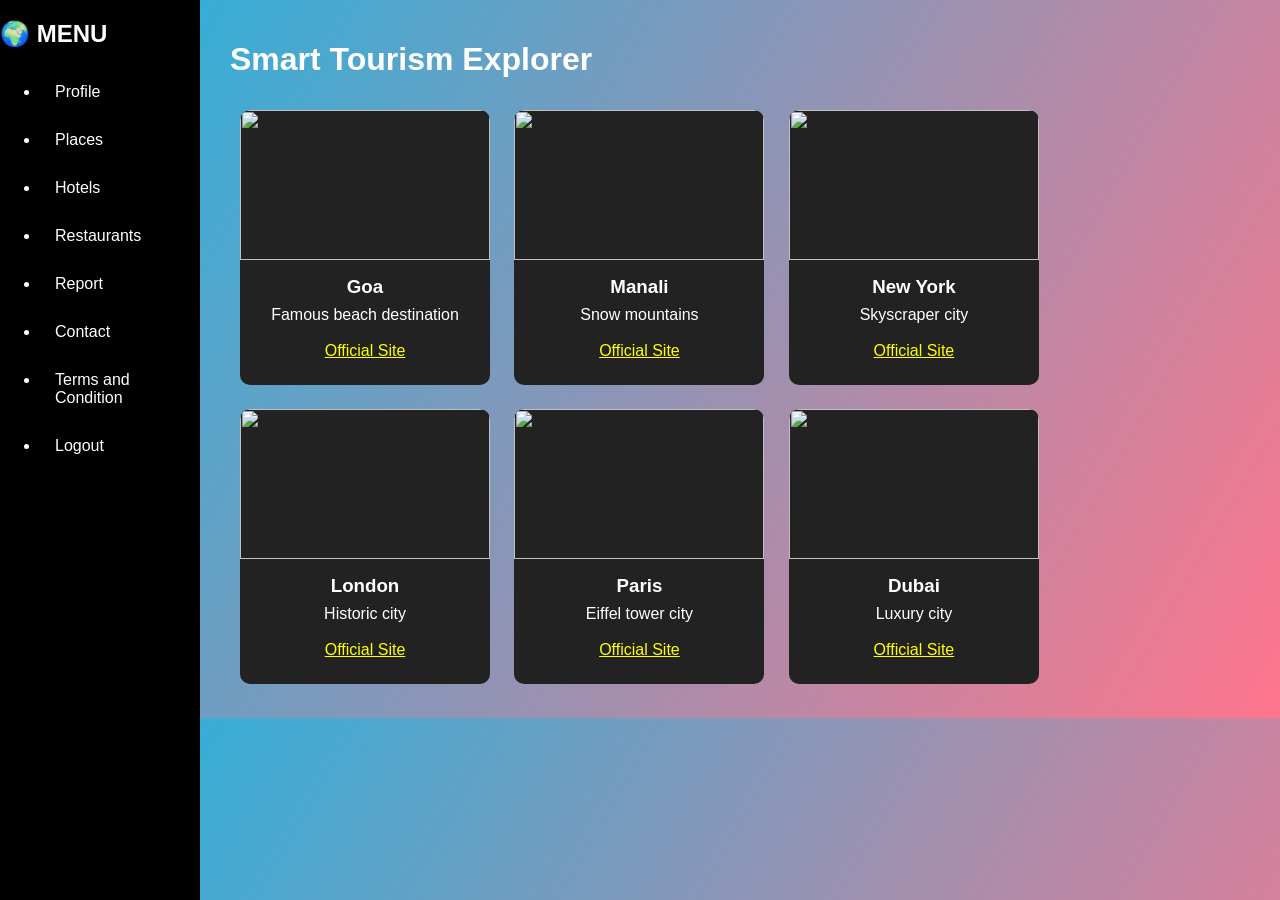
==== home.html @ c0e9bb7b "Added Smart Tourism Explorer_2 project files" ====
<!DOCTYPE html>
<html>
<head>
<title>Home</title>
<link rel="stylesheet" href="style.css">
</head>
<body onload="loadHome()">

<div class="sidebar">
  <h2>🌍 MENU </h2>
  <ul>
    <li onclick="showSection('profile')">Profile</li>
    <li onclick="showSection('places')">Places</li>
    <li onclick="showSection('hotels')">Hotels</li>
    <li onclick="showSection('restaurants')">Restaurants</li>
    <li onclick="showSection('report')">Report</li>
    <li onclick="showSection('contact')">Contact</li>
    <!-- ✅ FIX -->
    <li onclick="showSection('terms')">Terms and Condition</li>
    <li onclick="logout()">Logout</li>
  </ul>
</div>

<div class="main">
  <h1 class="title">Smart Tourism Explorer</h1>
  <div id="content"></div>
</div>

<script src="script.js"></script>
</body>
</html>
---- style.css ----
body{
  margin:0;
  font-family:Arial;
  background:linear-gradient(120deg,#1cb5e0,#ff758c);
  color:white;
}

.auth-container{
  display:flex;
  justify-content:center;
  align-items:center;
  height:100vh;
}

.auth-box{
  background:#000;
  padding:30px;
  border-radius:10px;
  text-align:center;
}

input,button{
  width:90%;
  padding:10px;
  margin:10px;
}

.sidebar{
  width:200px;
  height:100vh;
  background:black;
  position:fixed;
}

.sidebar li{
  padding:15px;
  cursor:pointer;
}

.sidebar li:hover{
  background:#1cb5e0;
}

.main{
  margin-left:210px;
  padding:20px;
}

/* CARD */
.card{
  width:250px;
  display:inline-block;
  margin:10px;
  background:#222;
  border-radius:10px;
  overflow:hidden;
  text-align:center;
  padding-bottom:10px;
}

.card img{
  width:100%;
  height:150px;
  object-fit:cover;
}

.card h3{
  margin:12px 0 8px;
  text-align:center;
}

.card p{
  margin:8px 12px;
  text-align:center;
}

.card a{
  display:inline-block;
  margin:10px 0 15px;
  color:yellow;
  text-align:center;
}

/* Report textarea full width */
textarea{
  width: 95%;
  max-width: 800px;
  padding: 10px;
  margin: 10px 0;
  border-radius: 8px;
  resize: none;
}
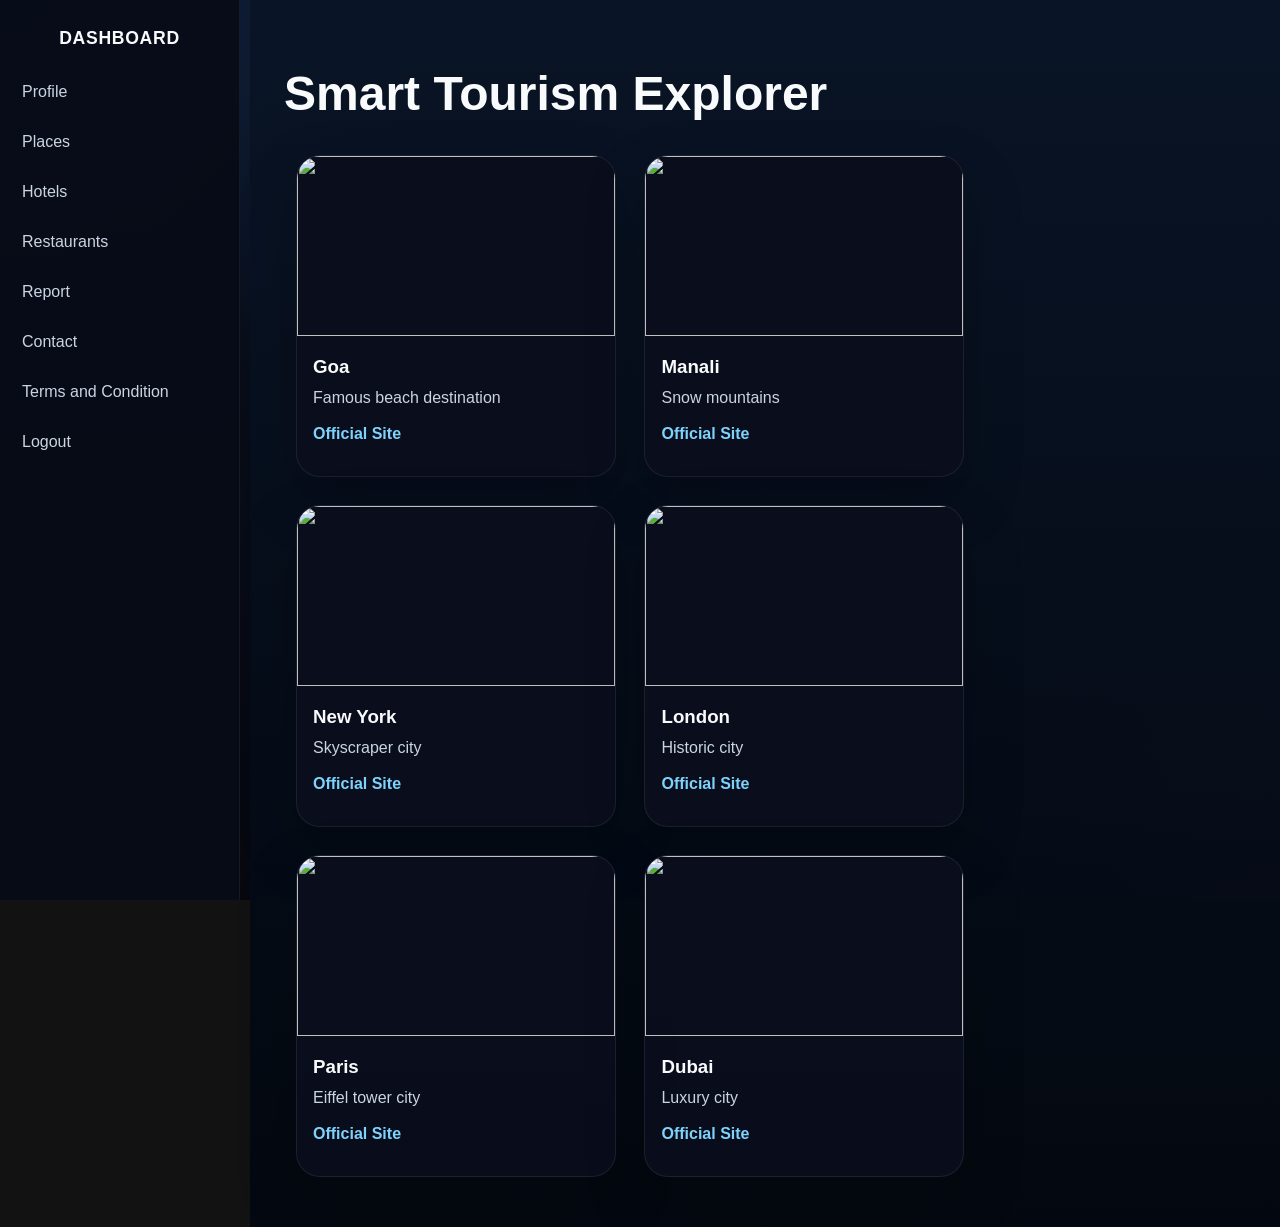
==== commit fca4a956: "Updated project with new features and UI improvements" ====
--- a/home.html
+++ b/home.html
@@ -7,7 +7,7 @@
 <body onload="loadHome()">
 
 <div class="sidebar">
-  <h2>🌍 MENU </h2>
+  <h2> DASHBOARD </h2>
   <ul>
     <li onclick="showSection('profile')">Profile</li>
     <li onclick="showSection('places')">Places</li>
--- a/style.css
+++ b/style.css
@@ -1,92 +1,339 @@
-body{
-  margin:0;
-  font-family:Arial;
-  background:linear-gradient(120deg,#1cb5e0,#ff758c);
-  color:white;
-}
-
-.auth-container{
-  display:flex;
-  justify-content:center;
-  align-items:center;
-  height:100vh;
-}
-
-.auth-box{
-  background:#000;
-  padding:30px;
-  border-radius:10px;
-  text-align:center;
-}
-
-input,button{
-  width:90%;
-  padding:10px;
-  margin:10px;
-}
-
-.sidebar{
-  width:200px;
-  height:100vh;
-  background:black;
-  position:fixed;
-}
-
-.sidebar li{
-  padding:15px;
-  cursor:pointer;
-}
-
-.sidebar li:hover{
-  background:#1cb5e0;
-}
-
-.main{
-  margin-left:210px;
-  padding:20px;
-}
-
-/* CARD */
-.card{
-  width:250px;
-  display:inline-block;
-  margin:10px;
-  background:#222;
-  border-radius:10px;
-  overflow:hidden;
-  text-align:center;
-  padding-bottom:10px;
-}
-
-.card img{
-  width:100%;
-  height:150px;
-  object-fit:cover;
-}
-
-.card h3{
-  margin:12px 0 8px;
-  text-align:center;
-}
-
-.card p{
-  margin:8px 12px;
-  text-align:center;
-}
-
-.card a{
-  display:inline-block;
-  margin:10px 0 15px;
-  color:yellow;
-  text-align:center;
-}
-
-/* Report textarea full width */
-textarea{
-  width: 95%;
-  max-width: 800px;
-  padding: 10px;
-  margin: 10px 0;
-  border-radius: 8px;
-  resize: none;
-}+﻿:root{
+  color-scheme: dark;
+  font-family: 'Inter', Arial, sans-serif;
+  font-size:16px;
+}
+
+*{
+  box-sizing:border-box;
+}
+
+body{
+  margin:0;
+  min-height:100vh;
+  color:#e2e8f0;
+  background: radial-gradient(circle at top left, rgba(59,130,246,.2), transparent 28%),
+              radial-gradient(circle at bottom right, rgba(236,72,153,.18), transparent 24%),
+              linear-gradient(180deg, #09111f 0%, #06070f 100%);
+  background-attachment: fixed;
+}
+
+a{
+  color:#7dd3fc;
+}
+
+a:hover{
+  color:#38bdf8;
+}
+
+button, input, select, textarea{
+  font:inherit;
+}
+
+.auth-container{
+  min-height:100vh;
+  display:flex;
+  align-items:center;
+  justify-content:center;
+  padding:32px;
+}
+
+.auth-box{
+  width:min(560px,100%);
+  background:rgba(10,14,27,.92);
+  border:1px solid rgba(255,255,255,.08);
+  border-radius:32px;
+  padding:40px 38px;
+  box-shadow:0 28px 80px rgba(0,0,0,.32);
+  position:relative;
+  overflow:hidden;
+}
+
+.auth-box::before{
+  content:'';
+  position:absolute;
+  inset:0;
+  background:radial-gradient(circle at top left, rgba(96,165,250,.18), transparent 26%),
+              radial-gradient(circle at bottom right, rgba(236,72,153,.16), transparent 22%);
+  pointer-events:none;
+}
+
+.auth-box h1{
+  margin:0 0 10px;
+  font-size:2.5rem;
+  letter-spacing:0.03em;
+  text-align:center;
+  color:#f8fafc;
+}
+
+.auth-box h2{
+  margin:0 0 32px;
+  color:#cbd5e1;
+  font-weight:500;
+  text-align:center;
+  line-height:1.4;
+}
+
+.auth-card{
+  max-width:380px;
+  margin-inline:auto;
+}
+
+.form-group{
+  display:flex;
+  flex-direction:column;
+  gap:10px;
+  margin-bottom:18px;
+}
+
+.form-group label{
+  color:#94a3b8;
+  font-size:0.95rem;
+}
+
+input{
+  width:100%;
+  border-radius:16px;
+  border:1px solid rgba(226,232,240,.15);
+  background:rgba(255,255,255,.1);
+  color:#f8fafc;
+  padding:14px 16px;
+  outline:none;
+  transition:0.2s ease;
+}
+
+input::placeholder{
+  color:#cbd5e1;
+}
+
+input:focus{
+  border-color:rgba(59,130,246,.65);
+  box-shadow:0 0 0 4px rgba(59,130,246,.12);
+  background:rgba(255,255,255,.14);
+}
+
+button{
+  width:100%;
+  padding:14px 16px;
+  border:none;
+  border-radius:16px;
+  background:linear-gradient(135deg, #6366f1, #ec4899);
+  color:#f8fafc;
+  font-weight:700;
+  letter-spacing:0.01em;
+  cursor:pointer;
+  transition:transform .2s ease, filter .2s ease;
+}
+
+button:hover{
+  transform:translateY(-1px);
+  filter:brightness(1.04);
+}
+
+.separator{
+  display:flex;
+  align-items:center;
+  text-align:center;
+  margin:28px 0;
+  color:#94a3b8;
+  font-size:0.95rem;
+}
+
+.separator::before,
+.separator::after{
+  content:'';
+  flex:1;
+  height:1px;
+  background:rgba(255,255,255,.1);
+}
+
+.separator::before{
+  margin-right:12px;
+}
+
+.separator::after{
+  margin-left:12px;
+}
+
+.auth-footer{
+  margin-top:20px;
+  text-align:center;
+  color:#94a3b8;
+  font-size:0.95rem;
+}
+
+.auth-footer a{
+  color:#7dd3fc;
+  text-decoration:none;
+  font-weight:600;
+}
+
+.check-row{
+  display:flex;
+  align-items:center;
+  gap:10px;
+  color:#cbd5e1;
+  margin-bottom:20px;
+}
+
+.check-row input{
+  width:18px;
+  height:18px;
+}
+
+.sidebar{
+  width:240px;
+  height:100vh;
+  background:rgba(8,12,23,.96);
+  position:fixed;
+  top:0;
+  left:0;
+  padding-top:28px;
+  border-right:1px solid rgba(255,255,255,.06);
+}
+
+.sidebar h2{
+  text-align:center;
+  margin:0 0 18px;
+  color:#f8fafc;
+  font-size:1.1rem;
+  letter-spacing:0.04em;
+}
+
+.sidebar ul{
+  list-style:none;
+  margin:0;
+  padding:0;
+}
+
+.sidebar li{
+  padding:16px 22px;
+  cursor:pointer;
+  color:#cbd5e1;
+  transition:background .2s ease, color .2s ease;
+}
+
+.sidebar li:hover{
+  background:rgba(96,165,250,.12);
+  color:#fff;
+}
+
+.main{
+  margin-left:250px;
+  padding:34px;
+  min-height:100vh;
+  background:linear-gradient(180deg, rgba(9,20,38,.96), rgba(3,8,16,.96));
+}
+
+.title{
+  font-size:3rem;
+  margin-bottom:22px;
+  font-weight:800;
+  color:#f8fafc;
+}
+
+.card{
+  width:100%;
+  max-width:320px;
+  display:inline-block;
+  margin:12px;
+  background:rgba(10,14,29,.95);
+  border:1px solid rgba(255,255,255,.08);
+  border-radius:24px;
+  overflow:hidden;
+  text-align:left;
+  padding-bottom:18px;
+  box-shadow:0 24px 60px rgba(0,0,0,.22);
+  transition:transform .25s ease,box-shadow .25s ease;
+}
+
+.card:hover{
+  transform:translateY(-6px);
+  box-shadow:0 32px 80px rgba(0,0,0,.28);
+}
+
+.card img{
+  width:100%;
+  height:180px;
+  object-fit:cover;
+}
+
+.card h3{
+  margin:16px 16px 8px;
+  color:#f8fafc;
+}
+
+.card p{
+  margin:0 16px 14px;
+  color:#cbd5e1;
+  line-height:1.55;
+}
+
+.card a{
+  display:inline-block;
+  margin:0 16px 15px;
+  color:#7dd3fc;
+  text-decoration:none;
+  font-weight:700;
+}
+
+.card a:hover{
+  text-decoration:underline;
+}
+
+.report-box,
+.profile-box{
+  width:100%;
+  max-width:760px;
+  margin:auto;
+  display:flex;
+  flex-direction:column;
+  gap:16px;
+  padding:28px;
+  background:rgba(10,14,29,.96);
+  border:1px solid rgba(255,255,255,.08);
+  border-radius:28px;
+}
+
+.report-box textarea,
+.report-box button,
+.profile-box input,
+.profile-box select,
+.profile-box input[type="file"]{
+  width:100%;
+  padding:14px 18px;
+  border-radius:18px;
+  border:1px solid rgba(255,255,255,.12);
+  background:rgba(255,255,255,.08);
+  color:#f8fafc;
+}
+
+.report-box textarea{
+  resize:none;
+  min-height:160px;
+}
+
+.report-box button{
+  max-width:240px;
+  align-self:center;
+  background:linear-gradient(135deg, #6366f1, #ec4899);
+  border:none;
+  cursor:pointer;
+}
+
+.profile-box input,
+.profile-box select,
+.profile-box input[type="file"]{
+  max-width:100%;
+}
+
+.profile-box input[type="file"]{
+  color:#f8fafc;
+}
+
+@media (max-width: 820px) {
+  .sidebar { width:100%; height:auto; position:relative; border-right:none; }
+  .main { margin-left:0; padding:24px; }
+  .card { max-width:100%; }
+  .auth-box { padding:32px 24px; }
+}
